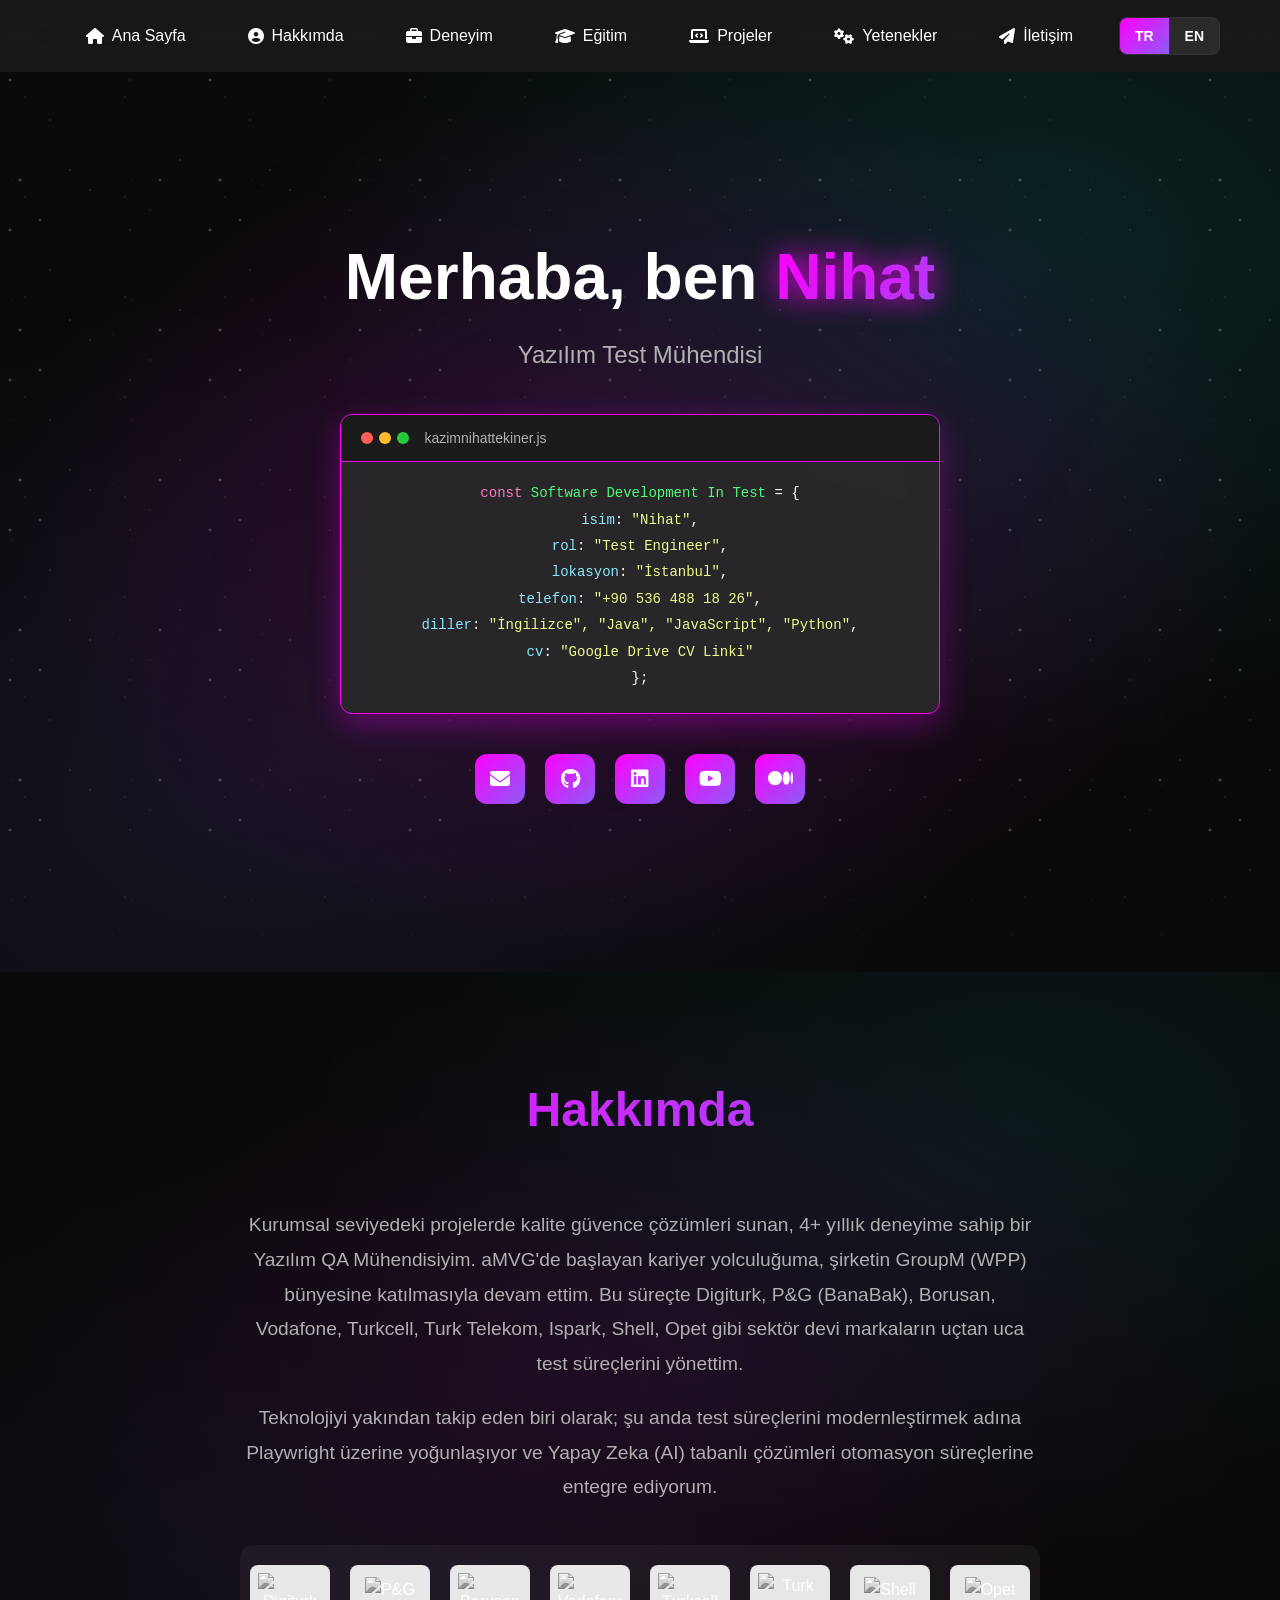
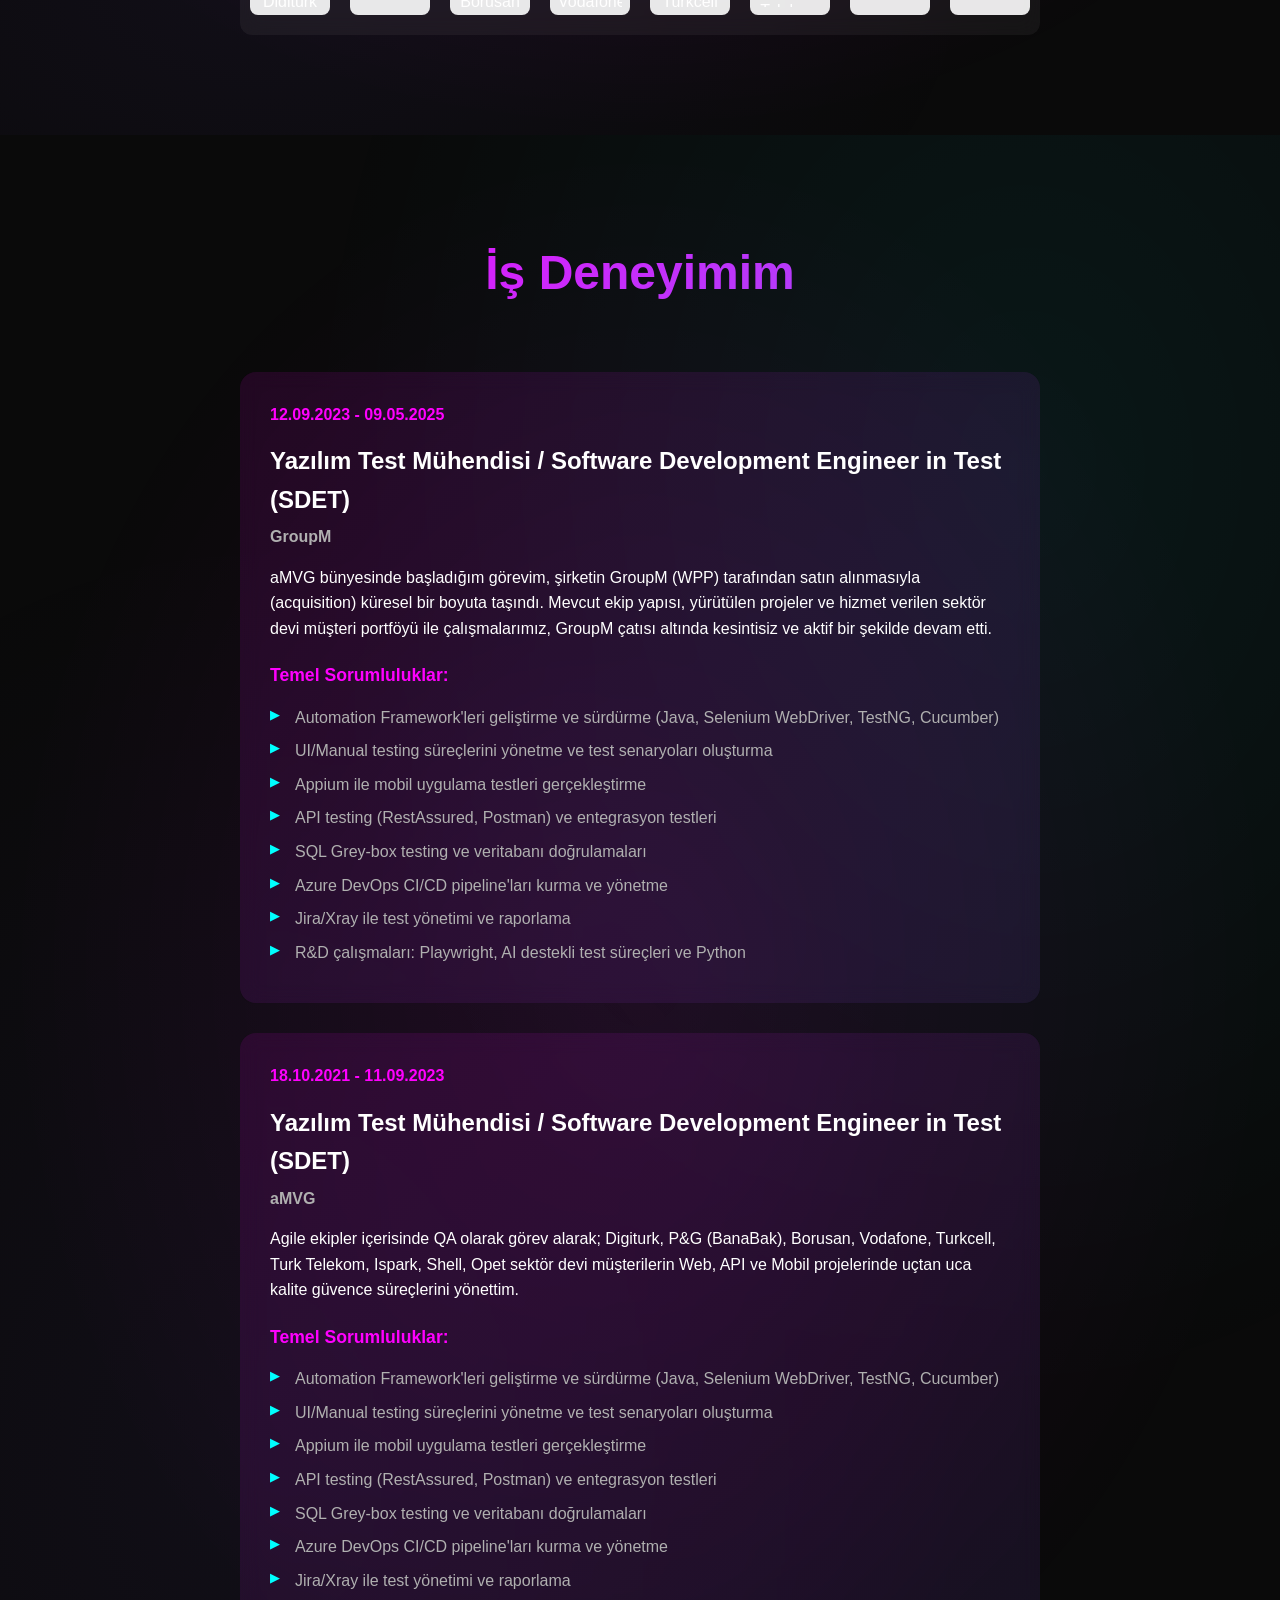
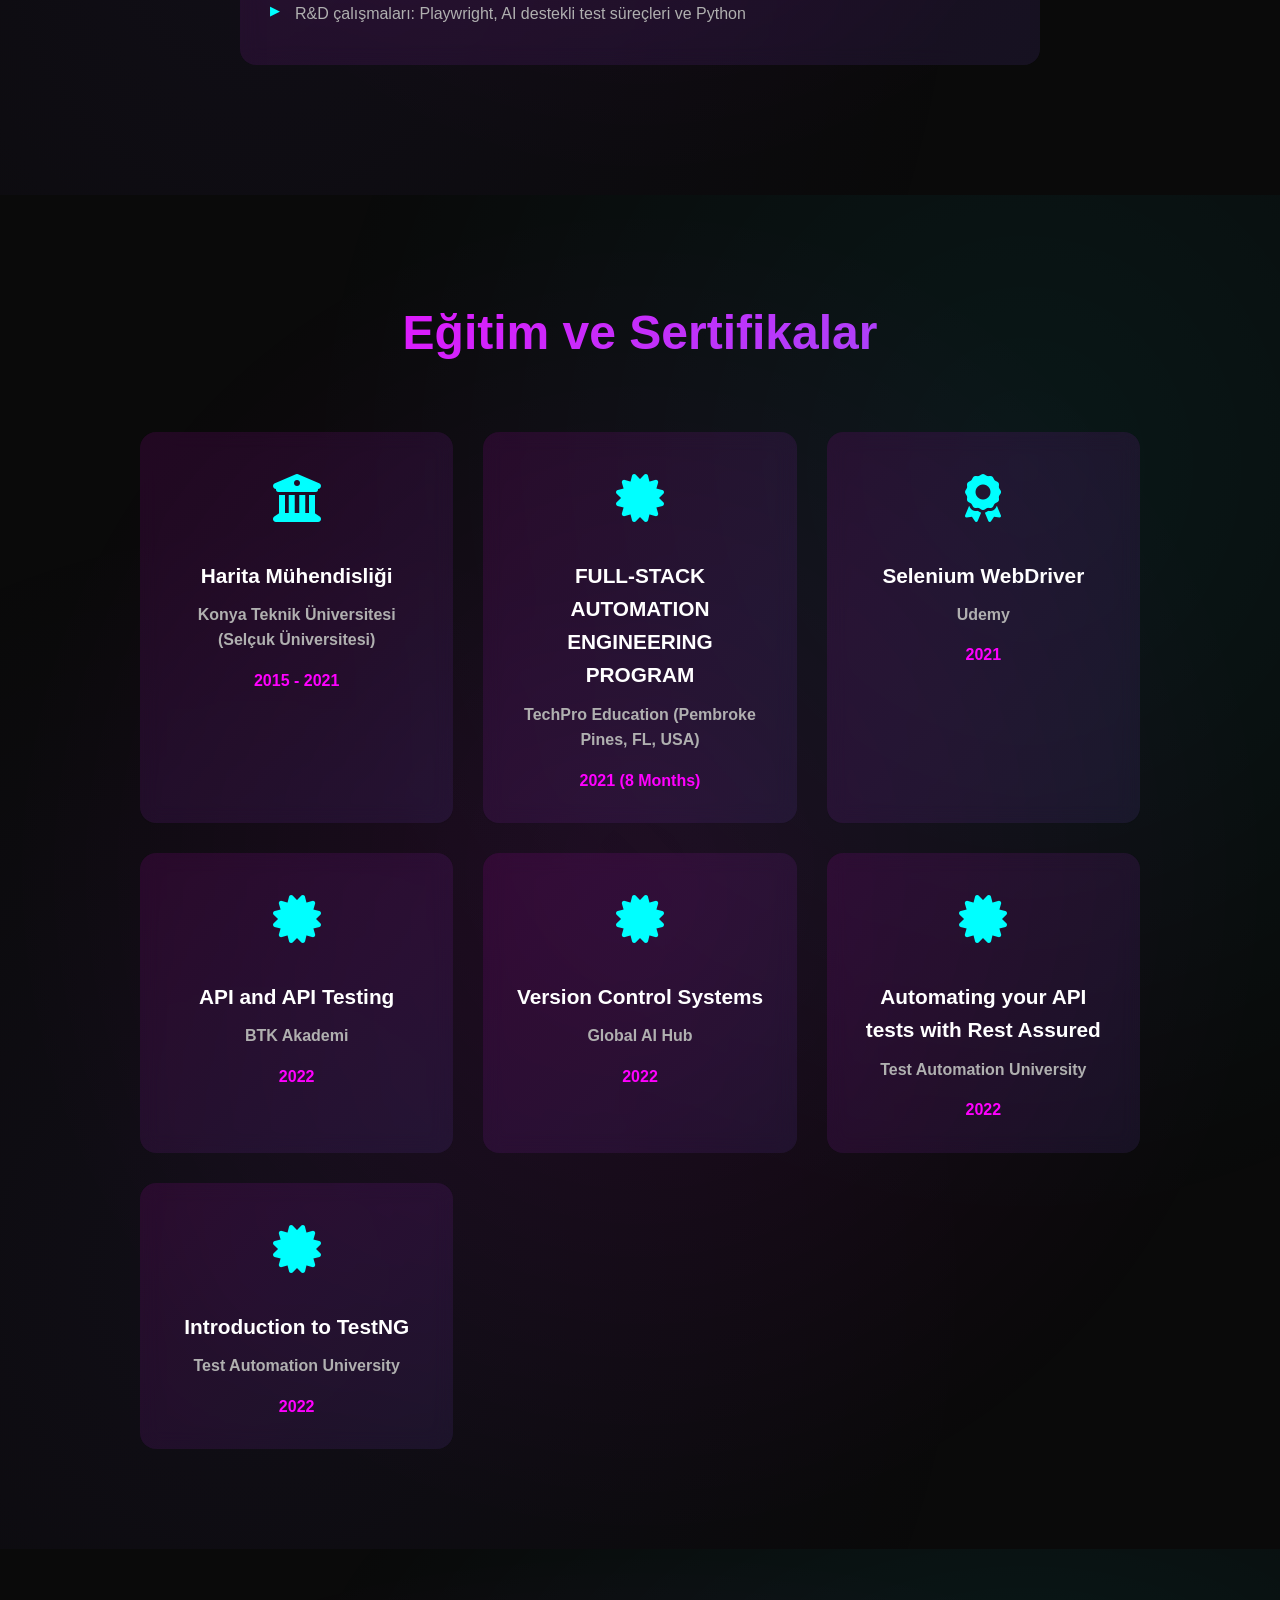
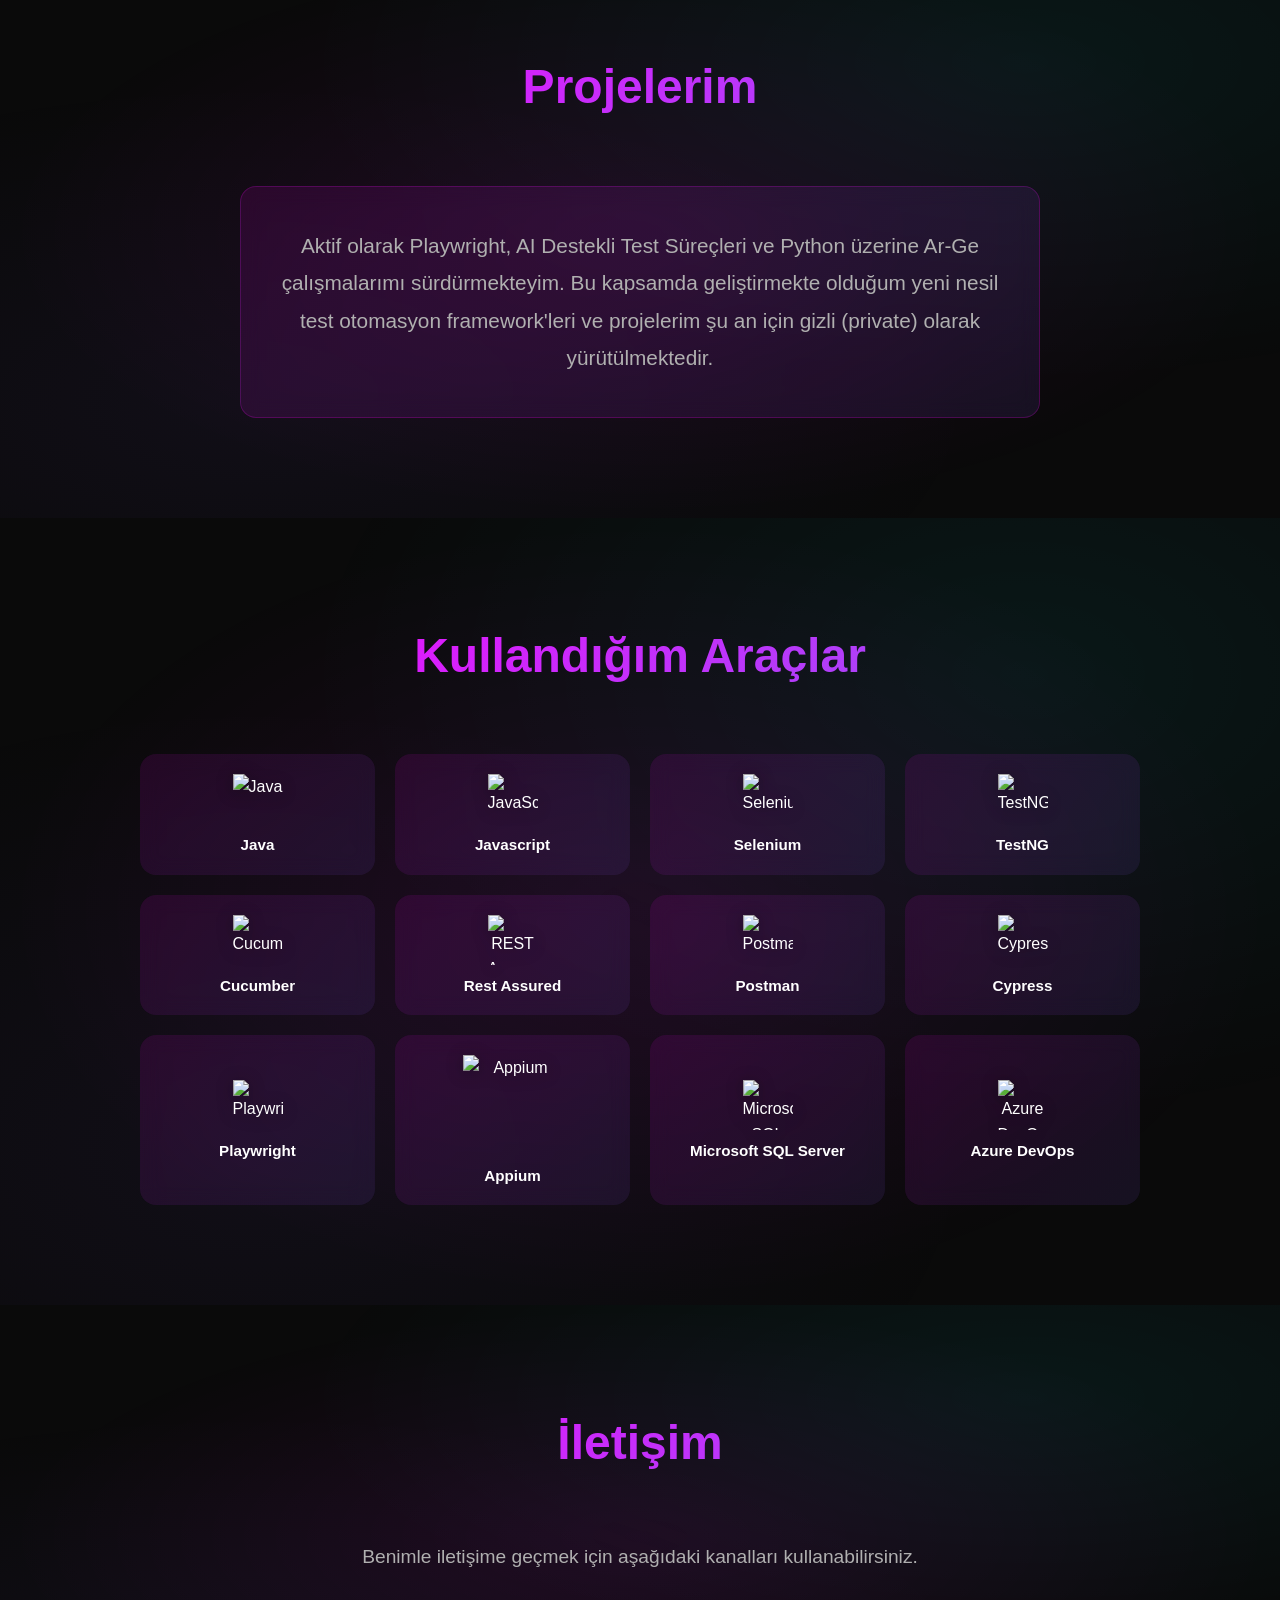
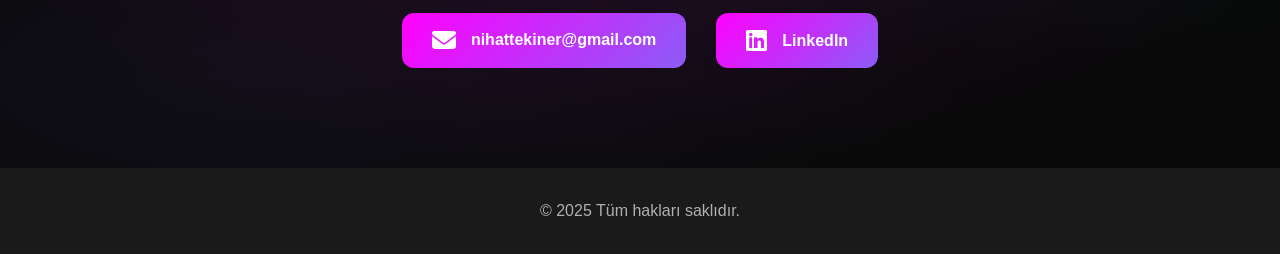
==== Kazim-Nihat-Tekiner-website-master/index.html @ 15dfb945 "Site düzenlendi, birkaç maddelik düzenlemeler kaldı" ====
<!DOCTYPE html>
<html lang="tr">
<head>
    <meta charset="UTF-8">
    <meta name="viewport" content="width=device-width, initial-scale=1.0">
    <title>Portfolio - Software Test Engineer</title>
    <link rel="stylesheet" href="style.css">
    <link rel="stylesheet" href="https://cdnjs.cloudflare.com/ajax/libs/font-awesome/6.4.0/css/all.min.css">
    
    <!-- CRITICAL FIX: Immediate content visibility -->
    <script>
        // Immediate execution to show content
        document.addEventListener('DOMContentLoaded', function() {
            try {
                // Remove hidden classes immediately
                const hiddenElements = document.querySelectorAll('.hidden-fade-in');
                hiddenElements.forEach(function(element) {
                    element.classList.remove('hidden-fade-in');
                    element.classList.add('fade-in');
                });
                
                // Set Turkish as active language button
                const trBtn = document.querySelector('[data-lang="tr"]');
                if (trBtn) {
                    trBtn.classList.add('active');
                }
                
                console.log('Content visibility fixed, elements processed:', hiddenElements.length);
            } catch (error) {
                console.error('Error in inline script:', error);
            }
        });
        
        // Backup for immediate execution
        setTimeout(function() {
            try {
                const hiddenElements = document.querySelectorAll('.hidden-fade-in');
                if (hiddenElements.length > 0) {
                    hiddenElements.forEach(function(element) {
                        element.classList.remove('hidden-fade-in');
                        element.classList.add('fade-in');
                    });
                    console.log('Backup content visibility applied');
                }
            } catch (error) {
                console.error('Error in backup script:', error);
            }
        }, 100);
    </script>
</head>
<body data-theme="dark">
    <!-- Navigation -->
    <nav class="navbar">
        <div class="nav-container">
            <div class="nav-links">
                <a href="#home" data-i18n-key="nav.home"><i class="fas fa-home"></i> Ana Sayfa</a>
                <a href="#about" data-i18n-key="nav.about"><i class="fas fa-user-circle"></i> Hakkımda</a>
                <a href="#experience" data-i18n-key="nav.experience"><i class="fas fa-briefcase"></i> Deneyim</a>
                <a href="#education" data-i18n-key="nav.education"><i class="fas fa-graduation-cap"></i> Eğitim</a>
                <a href="#projects" data-i18n-key="nav.projects"><i class="fas fa-laptop-code"></i> Projeler</a>
                <a href="#skills" data-i18n-key="nav.skills"><i class="fas fa-cogs"></i> Yetenekler</a>
                <a href="#contact" data-i18n-key="nav.contact"><i class="fas fa-paper-plane"></i> İletişim</a>
            </div>
            <div class="nav-controls">
                <div class="language-switcher">
                    <button class="lang-switch-btn" data-lang="tr" id="tr-btn">TR</button>
                    <button class="lang-switch-btn" data-lang="en" id="en-btn">EN</button>
                </div>
            </div>
        </div>
    </nav>

    <!-- Hero Section -->
    <section id="home" class="hero hidden-fade-in">
        <div class="hero-content">
            <div class="hero-text">
                <h1 class="hero-title">
                    <span data-i18n-key="hero.greeting">Merhaba, ben</span>
                    <span class="neon-text">Nihat</span>
                </h1>
                <p class="hero-subtitle" data-i18n-key="hero.subtitle">Yazılım Test Mühendisi</p>
                
                <div class="code-block">
                    <div class="code-header">
                        <div class="code-dots">
                            <span></span>
                            <span></span>
                            <span></span>
                        </div>
                        <span class="code-title">kazimnihattekiner.js</span>
                    </div>
                    <div class="code-content">
                        <span class="code-line"><span class="code-keyword">const</span> <span class="code-variable" data-i18n-key="code.title">Software Development In Test</span> = {</span>
                        <span class="code-line">  <span class="code-property">isim</span>: <span class="code-string">"Nihat"</span>,</span>
                        <span class="code-line">  <span class="code-property">rol</span>: <span class="code-string">"Test Engineer"</span>,</span>
                        <span class="code-line">  <span class="code-property">lokasyon</span>: <span class="code-string">"İstanbul"</span>,</span>
                        <span class="code-line">  <span class="code-property">telefon</span>: <span class="code-string">"+90 536 488 18 26"</span>,</span>
                        <span class="code-line">  <span class="code-property">diller</span>: <span class="code-string">"İngilizce", "Java", "JavaScript", "Python"</span>,</span>
                        <span class="code-line">  <span class="code-property">cv</span>: <a href="https://drive.google.com/file/d/1NoxJq7XvnAhKhXDRxaIMOmB_5HFt6Dvi/view?usp=sharing" target="_blank" class="code-link" data-i18n-key="code.cv_link">"Google Drive CV Linki"</a></span>
                        <span class="code-line">};</span>
                    </div>
                </div>

                <div class="social-links">
                    <div class="email-container">
                        <button id="email-btn" class="social-link email-btn">
                            <i class="fas fa-envelope"></i>
                        </button>
                        <div id="email-tooltip" class="email-tooltip">
                            <span id="email-text">nihattekiner@gmail.com</span>
                            <button id="copy-email" class="copy-btn">
                                <i class="fas fa-copy"></i>
                            </button>
                        </div>
                    </div>
                    <a href="https://github.com/nihattekiner" class="social-link" target="_blank" rel="noopener noreferrer">
                        <i class="fab fa-github"></i>
                    </a>
                    <a href="https://linkedin.com/in/kazimnihattekiner" class="social-link" target="_blank" rel="noopener noreferrer">
                        <i class="fab fa-linkedin"></i>
                    </a>
                    <a href="https://youtube.com/@nihattekiner" class="social-link" target="_blank" rel="noopener noreferrer">
                        <i class="fab fa-youtube"></i>
                    </a>
                    <a href="https://medium.com/@kazimnihattekiner" class="social-link" target="_blank" rel="noopener noreferrer">
                        <i class="fab fa-medium"></i>
                    </a>
                </div>
            </div>
        </div>
    </section>

    <!-- About Section -->
    <section id="about" class="section hidden-fade-in">
        <div class="container">
            <h2 class="section-title" data-i18n-key="about.title">Hakkımda</h2>
            <div class="about-content">
                <p data-i18n-key="about.p1">
                    Kurumsal seviyedeki projelerde kalite güvence çözümleri sunan, 4+ yıllık deneyime sahip bir Yazılım QA Mühendisiyim. aMVG'de başlayan kariyer yolculuğuma, şirketin GroupM (WPP) bünyesine katılmasıyla devam ettim. Bu süreçte Digiturk, P&G (BanaBak), Borusan, Vodafone, Turkcell, Turk Telekom, Ispark, Shell, Opet gibi sektör devi markaların uçtan uca test süreçlerini yönettim.
                </p>
                <p data-i18n-key="about.p2">
                    Teknolojiyi yakından takip eden biri olarak; şu anda test süreçlerini modernleştirmek adına Playwright üzerine yoğunlaşıyor ve Yapay Zeka (AI) tabanlı çözümleri otomasyon süreçlerine entegre ediyorum.
                </p>
                
                <!-- Client Logos -->
                <div class="client-logos">
                    <div class="client-logo">
                        <img src="https://via.placeholder.com/120x60/FF6B35/FFFFFF?text=Digiturk" alt="Digiturk" />
                    </div>
                    <div class="client-logo">
                        <img src="https://via.placeholder.com/120x60/0066CC/FFFFFF?text=P%26G" alt="P&G" />
                    </div>
                    <div class="client-logo">
                        <img src="https://via.placeholder.com/120x60/1E3A8A/FFFFFF?text=Borusan" alt="Borusan" />
                    </div>
                    <div class="client-logo">
                        <img src="https://via.placeholder.com/120x60/E60000/FFFFFF?text=Vodafone" alt="Vodafone" />
                    </div>
                    <div class="client-logo">
                        <img src="https://via.placeholder.com/120x60/FFD100/000000?text=Turkcell" alt="Turkcell" />
                    </div>
                    <div class="client-logo">
                        <img src="https://via.placeholder.com/120x60/0052CC/FFFFFF?text=Turk+Telekom" alt="Turk Telekom" />
                    </div>
                    <div class="client-logo">
                        <img src="https://via.placeholder.com/120x60/FF0000/FFFFFF?text=Shell" alt="Shell" />
                    </div>
                    <div class="client-logo">
                        <img src="https://via.placeholder.com/120x60/0066FF/FFFFFF?text=Opet" alt="Opet" />
                    </div>
                </div>
            </div>
        </div>
    </section>

    <!-- Experience Section -->
    <section id="experience" class="section hidden-fade-in">
        <div class="container">
            <h2 class="section-title" data-i18n-key="experience.title">İş Deneyimim</h2>
            <div class="experience-timeline">
                <div class="experience-card">
                    <div class="experience-date">12.09.2023 - 09.05.2025</div>
                    <div class="experience-content">
                        <h3 data-i18n-key="experience.job1.title">Yazılım Test Mühendisi / Software Development Engineer in Test (SDET)</h3>
                        <h4 data-i18n-key="experience.job1.company">GroupM</h4>
                        <p data-i18n-key="experience.job1.description">
                            aMVG bünyesinde başladığım görevim, şirketin GroupM (WPP) tarafından satın alınmasıyla (acquisition) küresel bir boyuta taşındı. Mevcut ekip yapısı, yürütülen projeler ve hizmet verilen sektör devi müşteri portföyü ile çalışmalarımız, GroupM çatısı altında kesintisiz ve aktif bir şekilde devam etti.
                        </p>
                        <div class="responsibilities">
                            <h5 data-i18n-key="experience.job1.responsibilities_title">Temel Sorumluluklar:</h5>
                            <ul>
                                <li data-i18n-key="experience.job1.resp1">Automation Framework'leri geliştirme ve sürdürme (Java, Selenium WebDriver, TestNG, Cucumber)</li>
                                <li data-i18n-key="experience.job1.resp2">UI/Manual testing süreçlerini yönetme ve test senaryoları oluşturma</li>
                                <li data-i18n-key="experience.job1.resp3">Appium ile mobil uygulama testleri gerçekleştirme</li>
                                <li data-i18n-key="experience.job1.resp4">API testing (RestAssured, Postman) ve entegrasyon testleri</li>
                                <li data-i18n-key="experience.job1.resp5">SQL Grey-box testing ve veritabanı doğrulamaları</li>
                                <li data-i18n-key="experience.job1.resp6">Azure DevOps CI/CD pipeline'ları kurma ve yönetme</li>
                                <li data-i18n-key="experience.job1.resp7">Jira/Xray ile test yönetimi ve raporlama</li>
                                <li data-i18n-key="experience.job1.resp8">R&D çalışmaları: Playwright, AI destekli test süreçleri ve Python</li>
                            </ul>
                        </div>
                    </div>
                </div>
                <div class="experience-card">
                    <div class="experience-date">18.10.2021 - 11.09.2023</div>
                    <div class="experience-content">
                        <h3 data-i18n-key="experience.job2.title">Yazılım Test Mühendisi / Software Development Engineer in Test (SDET)</h3>
                        <h4 data-i18n-key="experience.job2.company">aMVG</h4>
                        <p data-i18n-key="experience.job2.description">
                            Agile ekipler içerisinde QA olarak görev alarak; Digiturk, P&G (BanaBak), Borusan, Vodafone, Turkcell, Turk Telekom, Ispark, Shell, Opet sektör devi müşterilerin Web, API ve Mobil projelerinde uçtan uca kalite güvence süreçlerini yönettim.
                        </p>
                        <div class="responsibilities">
                            <h5 data-i18n-key="experience.job2.responsibilities_title">Temel Sorumluluklar:</h5>
                            <ul>
                                <li data-i18n-key="experience.job2.resp1">Automation Framework'leri geliştirme ve sürdürme (Java, Selenium WebDriver, TestNG, Cucumber)</li>
                                <li data-i18n-key="experience.job2.resp2">UI/Manual testing süreçlerini yönetme ve test senaryoları oluşturma</li>
                                <li data-i18n-key="experience.job2.resp3">Appium ile mobil uygulama testleri gerçekleştirme</li>
                                <li data-i18n-key="experience.job2.resp4">API testing (RestAssured, Postman) ve entegrasyon testleri</li>
                                <li data-i18n-key="experience.job2.resp5">SQL Grey-box testing ve veritabanı doğrulamaları</li>
                                <li data-i18n-key="experience.job2.resp6">Azure DevOps CI/CD pipeline'ları kurma ve yönetme</li>
                                <li data-i18n-key="experience.job2.resp7">Jira/Xray ile test yönetimi ve raporlama</li>
                                <li data-i18n-key="experience.job2.resp8">R&D çalışmaları: Playwright, AI destekli test süreçleri ve Python</li>
                            </ul>
                        </div>
                    </div>
                </div>
            </div>
        </div>
    </section>

    <!-- Education Section -->
    <section id="education" class="section hidden-fade-in">
        <div class="container">
            <h2 class="section-title" data-i18n-key="education.title">Eğitim ve Sertifikalar</h2>
            <div class="education-grid">
                <div class="education-card">
                    <div class="education-icon">
                        <i class="fas fa-university"></i>
                    </div>
                    <h3 data-i18n-key="education.degree.title">Harita Mühendisliği</h3>
                    <h4 data-i18n-key="education.degree.school">Konya Teknik Üniversitesi (Selçuk Üniversitesi)</h4>
                    <span class="education-year">2015 - 2021</span>
                </div>
                <div class="education-card">
                    <div class="education-icon">
                        <i class="fas fa-certificate"></i>
                    </div>
                    <h3 data-i18n-key="education.bootcamp.title">FULL-STACK AUTOMATION ENGINEERING PROGRAM</h3>
                    <h4 data-i18n-key="education.bootcamp.org">TechPro Education (Pembroke Pines, FL, USA)</h4>
                    <span class="education-year">2021 (8 Months)</span>
                </div>
                <div class="education-card">
                    <div class="education-icon">
                        <i class="fas fa-award"></i>
                    </div>
                    <h3 data-i18n-key="education.cert1.title">Selenium WebDriver</h3>
                    <h4 data-i18n-key="education.cert1.org">Udemy</h4>
                    <span class="education-year">2021</span>
                </div>
                <div class="education-card">
                    <div class="education-icon">
                        <i class="fas fa-certificate"></i>
                    </div>
                    <h3 data-i18n-key="education.cert2.title">API and API Testing</h3>
                    <h4 data-i18n-key="education.cert2.org">BTK Akademi</h4>
                    <span class="education-year">2022</span>
                </div>
                <div class="education-card">
                    <div class="education-icon">
                        <i class="fas fa-certificate"></i>
                    </div>
                    <h3 data-i18n-key="education.cert3.title">Version Control Systems</h3>
                    <h4 data-i18n-key="education.cert3.org">Global AI Hub</h4>
                    <span class="education-year">2022</span>
                </div>
                <div class="education-card">
                    <div class="education-icon">
                        <i class="fas fa-certificate"></i>
                    </div>
                    <h3 data-i18n-key="education.cert4.title">Automating your API tests with Rest Assured</h3>
                    <h4 data-i18n-key="education.cert4.org">Test Automation University</h4>
                    <span class="education-year">2022</span>
                </div>
                <div class="education-card">
                    <div class="education-icon">
                        <i class="fas fa-certificate"></i>
                    </div>
                    <h3 data-i18n-key="education.cert5.title">Introduction to TestNG</h3>
                    <h4 data-i18n-key="education.cert5.org">Test Automation University</h4>
                    <span class="education-year">2022</span>
                </div>
            </div>
        </div>
    </section>

    <!-- Projects Section -->
    <section id="projects" class="section hidden-fade-in">
        <div class="container">
            <h2 class="section-title" data-i18n-key="projects.title">Projelerim</h2>
            <div class="projects-content">
                <p class="projects-statement" data-i18n-key="projects.statement">
                    Aktif olarak Playwright, AI Destekli Test Süreçleri ve Python üzerine Ar-Ge çalışmalarımı sürdürmekteyim. Bu kapsamda geliştirmekte olduğum yeni nesil test otomasyon framework'leri ve projelerim şu an için gizli (private) olarak yürütülmektedir.
                </p>
            </div>
        </div>
    </section>

    <!-- Skills Section -->
    <section id="skills" class="section hidden-fade-in">
        <div class="container">
            <h2 class="section-title" data-i18n-key="skills.title">Kullandığım Araçlar</h2>
            <div class="skills-grid">
                <div class="skill-card java">
                    <div class="skill-content">
                        <img src="https://cdn.jsdelivr.net/gh/devicons/devicon/icons/java/java-original.svg" alt="Java" class="skill-logo">
                        <span class="skill-name">Java</span>
                    </div>
                </div>
                <div class="skill-card javascript">
                    <div class="skill-content">
                        <img src="https://cdn.jsdelivr.net/gh/devicons/devicon/icons/javascript/javascript-original.svg" alt="JavaScript" class="skill-logo">
                        <span class="skill-name">Javascript</span>
                    </div>
                </div>
                <div class="skill-card selenium">
                    <div class="skill-content">
                        <img src="https://cdn.jsdelivr.net/gh/devicons/devicon/icons/selenium/selenium-original.svg" alt="Selenium" class="skill-logo">
                        <span class="skill-name">Selenium</span>
                    </div>
                </div>
                <div class="skill-card testng">
                    <div class="skill-content">
                        <img src="https://avatars.githubusercontent.com/u/12528662?s=200&v=4" alt="TestNG" class="skill-logo">
                        <span class="skill-name">TestNG</span>
                    </div>
                </div>
                <div class="skill-card cucumber">
                    <div class="skill-content">
                        <img src="https://cdn.jsdelivr.net/gh/devicons/devicon/icons/cucumber/cucumber-plain.svg" alt="Cucumber" class="skill-logo">
                        <span class="skill-name">Cucumber</span>
                    </div>
                </div>
                <div class="skill-card rest">
                    <div class="skill-content">
                        <img src="https://rest-assured.io/img/logo-transparent.png" alt="REST Assured" class="skill-logo">
                        <span class="skill-name">Rest Assured</span>
                    </div>
                </div>
                <div class="skill-card postman">
                    <div class="skill-content">
                        <img src="https://www.vectorlogo.zone/logos/getpostman/getpostman-icon.svg" alt="Postman" class="skill-logo">
                        <span class="skill-name">Postman</span>
                    </div>
                </div>
                <div class="skill-card cypress">
                    <div class="skill-content">
                        <img src="https://asset.brandfetch.io/idIq_kF0rb/idv3zwmSiY.jpeg" alt="Cypress" class="skill-logo">
                        <span class="skill-name">Cypress</span>
                    </div>
                </div>
                <div class="skill-card playwright">
                    <div class="skill-content">
                        <img src="https://playwright.dev/img/playwright-logo.svg" alt="Playwright" class="skill-logo">
                        <span class="skill-name">Playwright</span>
                    </div>
                </div>
                <div class="skill-card appium">
                    <div class="skill-content">
                        <img src="https://appium.io/docs/en/2.1/assets/images/appium-logo-horiz.png" alt="Appium" class="skill-logo">
                        <span class="skill-name">Appium</span>
                    </div>
                </div>
                <div class="skill-card sql">
                    <div class="skill-content">
                        <img src="https://cdn.jsdelivr.net/gh/devicons/devicon/icons/microsoftsqlserver/microsoftsqlserver-plain.svg" alt="Microsoft SQL Server" class="skill-logo">
                        <span class="skill-name">Microsoft SQL Server</span>
                    </div>
                </div>

                <div class="skill-card azure">
                    <div class="skill-content">
                        <img src="https://cdn.jsdelivr.net/gh/devicons/devicon/icons/azure/azure-original.svg" alt="Azure DevOps" class="skill-logo">
                        <span class="skill-name">Azure DevOps</span>
                    </div>
                </div>
            </div>
        </div>
    </section>

    <!-- Contact Section -->
    <section id="contact" class="section hidden-fade-in">
        <div class="container">
            <h2 class="section-title" data-i18n-key="contact.title">İletişim</h2>
            <div class="contact-content">
                <p data-i18n-key="contact.description">
                    Benimle iletişime geçmek için aşağıdaki kanalları kullanabilirsiniz.
                </p>
                <div class="contact-links">
                    <button id="contact-email-btn" class="contact-link">
                        <i class="fas fa-envelope"></i>
                        <span>nihattekiner@gmail.com</span>
                    </button>
                    <a href="https://linkedin.com/in/kazimnihattekiner" class="contact-link" target="_blank" rel="noopener noreferrer">
                        <i class="fab fa-linkedin"></i>
                        <span>LinkedIn</span>
                    </a>
                </div>
            </div>
        </div>
    </section>

    <!-- Footer -->
    <footer class="footer">
        <div class="container">
            <p data-i18n-key="footer.copyright">© 2025 Tüm hakları saklıdır.</p>
        </div>
    </footer>

    <script src="script.js"></script>
</body>
</html>
---- Kazim-Nihat-Tekiner-website-master/style.css ----
/* CSS Custom Properties for Theme System */
:root {
    /* Dark Theme Colors */
    --background-color: #0a0a0a;
    --background-secondary: #1a1a1a;
    --background-card: #2a2a2a;
    --text-color: #ffffff;
    --text-secondary: #b0b0b0;
    --primary-neon: #ff00ff;
    --secondary-neon: #00ffff;
    --accent-color: #8b5cf6;
    --border-color: #333333;
    --shadow-color: rgba(255, 0, 255, 0.3);
    
    /* Gradients */
    --gradient-primary: linear-gradient(135deg, #ff00ff, #8b5cf6);
    --gradient-secondary: linear-gradient(135deg, #00ffff, #0066ff);
    --gradient-card: linear-gradient(135deg, rgba(255, 0, 255, 0.1), rgba(139, 92, 246, 0.1));
}

/* Light Theme Override */
[data-theme="light"] {
    --background-color: #ffffff;
    --background-secondary: #f8f9fa;
    --background-card: #ffffff;
    --text-color: #1a1a1a;
    --text-secondary: #666666;
    --primary-neon: #8b5cf6;
    --secondary-neon: #06b6d4;
    --accent-color: #6366f1;
    --border-color: #e5e7eb;
    --shadow-color: rgba(139, 92, 246, 0.2);
    
    --gradient-primary: linear-gradient(135deg, #8b5cf6, #6366f1);
    --gradient-secondary: linear-gradient(135deg, #06b6d4, #3b82f6);
    --gradient-card: linear-gradient(135deg, rgba(139, 92, 246, 0.05), rgba(99, 102, 241, 0.05));
}

/* Base Styles */
* {
    margin: 0;
    padding: 0;
    box-sizing: border-box;
}

html {
    scroll-behavior: smooth;
}

body {
    font-family: 'Segoe UI', Tahoma, Geneva, Verdana, sans-serif;
    background-color: var(--background-color);
    color: var(--text-color);
    line-height: 1.6;
    transition: all 0.3s ease;
    position: relative;
    overflow-x: hidden;
}

/* Starfield Background */
body::before {
    content: '';
    position: fixed;
    top: 0;
    left: 0;
    width: 100%;
    height: 100%;
    background: 
        radial-gradient(2px 2px at 20px 30px, #fff, transparent),
        radial-gradient(2px 2px at 40px 70px, rgba(255, 255, 255, 0.8), transparent),
        radial-gradient(1px 1px at 90px 40px, #fff, transparent),
        radial-gradient(1px 1px at 130px 80px, rgba(255, 255, 255, 0.6), transparent),
        radial-gradient(2px 2px at 160px 30px, #ddd, transparent),
        radial-gradient(1px 1px at 50px 120px, rgba(255, 255, 255, 0.7), transparent),
        radial-gradient(1px 1px at 180px 10px, #fff, transparent),
        radial-gradient(2px 2px at 10px 80px, rgba(255, 255, 255, 0.9), transparent),
        radial-gradient(1px 1px at 150px 60px, rgba(255, 255, 255, 0.5), transparent),
        radial-gradient(1px 1px at 70px 20px, #eee, transparent);
    background-repeat: repeat;
    background-size: 200px 150px;
    animation: sparkle 25s linear infinite;
    pointer-events: none;
    z-index: -1;
    opacity: 0.4;
}

[data-theme="light"] body::before {
    background: 
        radial-gradient(1px 1px at 20px 30px, #333, transparent),
        radial-gradient(1px 1px at 40px 70px, rgba(0, 0, 0, 0.5), transparent),
        radial-gradient(1px 1px at 90px 40px, #666, transparent),
        radial-gradient(1px 1px at 130px 80px, rgba(0, 0, 0, 0.3), transparent),
        radial-gradient(1px 1px at 160px 30px, #999, transparent);
    background-repeat: repeat;
    background-size: 200px 100px;
    opacity: 0.1;
}

@keyframes sparkle {
    from { transform: translateX(0) translateY(0); }
    to { transform: translateX(-200px) translateY(-50px); }
}

.container {
    max-width: 1200px;
    margin: 0 auto;
    padding: 0 20px;
}

/* Navigation */
.navbar {
    position: sticky;
    top: 0;
    background: rgba(26, 26, 26, 0.9);
    backdrop-filter: blur(20px);
    border-bottom: none;
    z-index: 1000;
    padding: 15px 0;
}

.nav-container {
    max-width: 1200px;
    margin: 0 auto;
    padding: 0 20px;
    display: flex;
    justify-content: space-between;
    align-items: center;
    gap: 20px;
}

.nav-links {
    display: flex;
    gap: 30px;
    flex: 1;
    justify-content: center;
}

.nav-links a {
    color: var(--text-color);
    text-decoration: none;
    font-weight: 500;
    transition: all 0.3s ease;
    display: flex;
    align-items: center;
    gap: 8px;
    padding: 8px 16px;
    border-radius: 8px;
    white-space: nowrap;
}

.nav-links a:hover {
    color: var(--primary-neon);
    background: rgba(255, 0, 255, 0.1);
    transform: translateY(-2px);
}

.nav-controls {
    display: flex;
    gap: 15px;
    align-items: center;
    flex-shrink: 0;
}

.control-btn {
    background: var(--background-card);
    border: 1px solid var(--border-color);
    color: var(--text-color);
    padding: 10px;
    border-radius: 8px;
    cursor: pointer;
    transition: all 0.3s ease;
    font-size: 16px;
}

.control-btn:hover {
    background: var(--gradient-primary);
    color: white;
    transform: translateY(-2px);
}

/* Language Switcher */
.language-switcher {
    display: flex;
    background: var(--background-card);
    border: 1px solid var(--border-color);
    border-radius: 8px;
    overflow: hidden;
}

.lang-switch-btn {
    background: transparent;
    border: none;
    color: var(--text-color);
    padding: 10px 15px;
    cursor: pointer;
    transition: all 0.3s ease;
    font-size: 14px;
    font-weight: 600;
    position: relative;
}

.lang-switch-btn:hover {
    background: rgba(255, 0, 255, 0.1);
    color: var(--primary-neon);
}

.lang-switch-btn.active {
    background: var(--gradient-primary);
    color: white;
}

.lang-switch-btn:not(:last-child) {
    border-right: 1px solid var(--border-color);
}

/* Hero Section */
.hero {
    min-height: 100vh;
    display: flex;
    align-items: center;
    justify-content: center;
    background: 
        radial-gradient(ellipse at center, rgba(255, 0, 255, 0.15) 0%, transparent 70%),
        radial-gradient(ellipse at 80% 20%, rgba(0, 255, 255, 0.1) 0%, transparent 50%),
        radial-gradient(ellipse at 20% 80%, rgba(139, 92, 246, 0.1) 0%, transparent 50%);
    position: relative;
    overflow: hidden;
}

.hero::before {
    content: '';
    position: absolute;
    top: 0;
    left: 0;
    right: 0;
    bottom: 0;
    background: 
        radial-gradient(circle at 25% 25%, rgba(255, 255, 255, 0.1) 1px, transparent 1px),
        radial-gradient(circle at 75% 75%, rgba(255, 255, 255, 0.08) 1px, transparent 1px),
        radial-gradient(circle at 50% 10%, rgba(255, 255, 255, 0.06) 1px, transparent 1px),
        radial-gradient(circle at 10% 90%, rgba(255, 255, 255, 0.05) 1px, transparent 1px);
    background-size: 100px 100px, 150px 150px, 80px 80px, 120px 120px;
    animation: twinkle 15s ease-in-out infinite;
    opacity: 0.6;
}

@keyframes twinkle {
    0%, 100% { opacity: 0.6; }
    50% { opacity: 0.8; }
}

.hero-content {
    text-align: center;
    z-index: 2;
    position: relative;
}

.hero-title {
    font-size: 4rem;
    font-weight: 700;
    margin-bottom: 20px;
    line-height: 1.2;
}

.neon-text {
    background: var(--gradient-primary);
    -webkit-background-clip: text;
    -webkit-text-fill-color: transparent;
    background-clip: text;
    text-shadow: 0 0 30px var(--primary-neon);
    animation: glow 2s ease-in-out infinite alternate;
}

@keyframes glow {
    from { filter: drop-shadow(0 0 20px var(--primary-neon)); }
    to { filter: drop-shadow(0 0 30px var(--primary-neon)); }
}

.hero-subtitle {
    font-size: 1.5rem;
    color: var(--text-secondary);
    margin-bottom: 40px;
}

/* Code Block */
.code-block {
    background: rgba(42, 42, 42, 0.9);
    border: 1px solid var(--primary-neon);
    border-radius: 12px;
    margin: 40px auto;
    width: 600px;
    min-height: 180px;
    overflow: hidden;
    box-shadow: 0 10px 30px var(--shadow-color);
    backdrop-filter: blur(15px);
    position: relative;
}

.code-header {
    background: rgba(26, 26, 26, 0.9);
    padding: 12px 20px;
    display: flex;
    align-items: center;
    gap: 15px;
    border-bottom: 1px solid var(--primary-neon);
    backdrop-filter: blur(10px);
}

.code-dots {
    display: flex;
    gap: 6px;
}

.code-dots span {
    width: 12px;
    height: 12px;
    border-radius: 50%;
    background: var(--text-secondary);
}

.code-dots span:nth-child(1) { background: #ff5f56; }
.code-dots span:nth-child(2) { background: #ffbd2e; }
.code-dots span:nth-child(3) { background: #27ca3f; }

.code-title {
    color: var(--text-secondary);
    font-size: 14px;
}

.code-content {
    padding: 20px;
    font-family: 'Courier New', monospace;
    font-size: 14px;
    line-height: 1.6;
    min-height: 120px;
    display: flex;
    flex-direction: column;
    justify-content: center;
}

.code-line {
    display: block;
    margin-bottom: 4px;
    white-space: nowrap;
    overflow: visible;
}

.code-keyword { color: #ff79c6; }
.code-variable { color: #50fa7b; }
.code-property { color: #8be9fd; }
.code-string { color: #f1fa8c; }

.code-link {
    color: #f1fa8c;
    text-decoration: none;
    transition: all 0.3s ease;
}

.code-link:hover {
    color: var(--primary-neon);
    text-shadow: 0 0 10px var(--primary-neon);
}

/* Social Links */
.social-links {
    display: flex;
    justify-content: center;
    gap: 20px;
    margin-top: 40px;
}

.social-link {
    display: flex;
    align-items: center;
    justify-content: center;
    width: 50px;
    height: 50px;
    background: var(--gradient-primary);
    color: white;
    text-decoration: none;
    border-radius: 12px;
    font-size: 20px;
    transition: all 0.3s ease;
    border: none;
    cursor: pointer;
}

.social-link:hover {
    transform: translateY(-5px);
    box-shadow: 0 10px 20px var(--shadow-color);
}

/* Email Container */
.email-container {
    position: relative;
    display: inline-block;
}

.email-btn {
    background: var(--gradient-primary);
}

.email-tooltip {
    position: absolute;
    bottom: 70px;
    left: 50%;
    transform: translateX(-50%);
    background: var(--background-card);
    border: 2px solid var(--primary-neon);
    border-radius: 12px;
    padding: 15px;
    display: none;
    white-space: nowrap;
    box-shadow: 0 10px 30px var(--shadow-color);
    z-index: 1000;
    backdrop-filter: blur(10px);
}

.email-tooltip.show {
    display: flex;
    align-items: center;
    gap: 10px;
    animation: fadeInUp 0.3s ease-out;
}

.email-tooltip::after {
    content: '';
    position: absolute;
    top: 100%;
    left: 50%;
    transform: translateX(-50%);
    border: 8px solid transparent;
    border-top-color: var(--primary-neon);
}

#email-text {
    color: var(--text-color);
    font-weight: 500;
    font-size: 14px;
}

.copy-btn {
    background: var(--gradient-secondary);
    border: none;
    color: white;
    padding: 8px;
    border-radius: 6px;
    cursor: pointer;
    font-size: 12px;
    transition: all 0.3s ease;
}

.copy-btn:hover {
    transform: scale(1.1);
}

.copy-btn.copied {
    background: #22c55e;
}

@keyframes fadeInUp {
    from {
        opacity: 0;
        transform: translateX(-50%) translateY(10px);
    }
    to {
        opacity: 1;
        transform: translateX(-50%) translateY(0);
    }
}

/* Sections */
.section {
    padding: 100px 0;
    background: 
        radial-gradient(ellipse at center, rgba(255, 0, 255, 0.08) 0%, transparent 70%),
        radial-gradient(ellipse at 80% 20%, rgba(0, 255, 255, 0.06) 0%, transparent 50%),
        radial-gradient(ellipse at 20% 80%, rgba(139, 92, 246, 0.06) 0%, transparent 50%);
    position: relative;
}

.section-title {
    font-size: 3rem;
    text-align: center;
    margin-bottom: 60px;
    background: var(--gradient-primary);
    -webkit-background-clip: text;
    -webkit-text-fill-color: transparent;
    background-clip: text;
}

/* About Section */
.about-content {
    max-width: 800px;
    margin: 0 auto;
    text-align: center;
}

.about-content p {
    font-size: 1.2rem;
    margin-bottom: 20px;
    color: var(--text-secondary);
    line-height: 1.8;
}

/* Client Logos */
.client-logos {
    display: flex;
    justify-content: center;
    align-items: center;
    flex-wrap: nowrap;
    gap: 20px;
    margin-top: 40px;
    padding: 20px;
    background: rgba(255, 255, 255, 0.05);
    border-radius: 12px;
    backdrop-filter: blur(10px);
    overflow-x: auto;
}

.client-logo {
    flex-shrink: 0;
    width: 80px;
    height: 50px;
    display: flex;
    align-items: center;
    justify-content: center;
    background: rgba(255, 255, 255, 0.9);
    border-radius: 8px;
    padding: 8px;
    transition: all 0.3s ease;
}

.client-logo:hover {
    transform: scale(1.1);
    box-shadow: 0 5px 15px rgba(0, 0, 0, 0.2);
}

.client-logo img {
    max-width: 100%;
    max-height: 100%;
    object-fit: contain;
    filter: grayscale(100%);
    transition: all 0.3s ease;
}

.client-logo:hover img {
    filter: grayscale(0%);
}

/* Experience Section */
.experience-timeline {
    max-width: 800px;
    margin: 0 auto;
}

.experience-card {
    background: var(--gradient-card);
    border: none;
    border-radius: 16px;
    padding: 30px;
    margin-bottom: 30px;
    backdrop-filter: blur(10px);
    transition: all 0.3s ease;
}

.experience-card:hover {
    transform: translateY(-5px);
    box-shadow: 0 20px 40px rgba(0, 0, 0, 0.2);
}

.experience-date {
    color: var(--primary-neon);
    font-weight: 600;
    margin-bottom: 15px;
}

.experience-content h3 {
    font-size: 1.5rem;
    margin-bottom: 5px;
}

.experience-content h4 {
    color: var(--text-secondary);
    margin-bottom: 15px;
}

.responsibilities {
    margin-top: 20px;
}

.responsibilities h5 {
    color: var(--primary-neon);
    margin-bottom: 15px;
    font-size: 1.1rem;
}

.responsibilities ul {
    list-style: none;
    padding: 0;
}

.responsibilities li {
    position: relative;
    padding-left: 25px;
    margin-bottom: 8px;
    color: var(--text-secondary);
    line-height: 1.6;
}

.responsibilities li::before {
    content: '▶';
    position: absolute;
    left: 0;
    color: var(--secondary-neon);
    font-size: 0.8rem;
}

/* Education Section */
.education-grid {
    display: grid;
    grid-template-columns: repeat(auto-fit, minmax(300px, 1fr));
    gap: 30px;
    max-width: 1000px;
    margin: 0 auto;
}

.education-card {
    background: var(--gradient-card);
    border: none;
    border-radius: 16px;
    padding: 30px;
    text-align: center;
    transition: all 0.3s ease;
    backdrop-filter: blur(10px);
}

.education-card:hover {
    transform: translateY(-5px);
    box-shadow: 0 20px 40px rgba(0, 0, 0, 0.2);
}

.education-icon {
    font-size: 3rem;
    color: var(--secondary-neon);
    margin-bottom: 20px;
}

.education-card h3 {
    margin-bottom: 10px;
    font-size: 1.3rem;
}

.education-card h4 {
    color: var(--text-secondary);
    margin-bottom: 15px;
}

.education-year {
    color: var(--primary-neon);
    font-weight: 600;
}

/* Projects Section */
.projects-content {
    text-align: center;
    max-width: 800px;
    margin: 0 auto;
}

.projects-statement {
    font-size: 1.3rem;
    color: var(--text-secondary);
    line-height: 1.8;
    background: var(--gradient-card);
    padding: 40px;
    border-radius: 16px;
    backdrop-filter: blur(10px);
    border: 1px solid rgba(255, 0, 255, 0.2);
}

.projects-grid {
    display: grid;
    grid-template-columns: repeat(auto-fit, minmax(350px, 1fr));
    gap: 30px;
}

.project-card {
    background: var(--gradient-card);
    border: none;
    border-radius: 16px;
    overflow: hidden;
    transition: all 0.3s ease;
    backdrop-filter: blur(10px);
}

.project-card:hover {
    transform: translateY(-10px);
    box-shadow: 0 25px 50px rgba(0, 0, 0, 0.3);
}

.project-image {
    background: var(--gradient-primary);
    height: 200px;
    display: flex;
    align-items: center;
    justify-content: center;
    font-size: 4rem;
    color: white;
}

.project-content {
    padding: 30px;
}

.project-content h3 {
    margin-bottom: 15px;
    font-size: 1.4rem;
}

.project-content p {
    color: var(--text-secondary);
    margin-bottom: 20px;
    line-height: 1.6;
}

.project-tech {
    display: flex;
    flex-wrap: wrap;
    gap: 10px;
    margin-bottom: 20px;
}

.tech-tag {
    background: var(--gradient-secondary);
    color: white;
    padding: 5px 12px;
    border-radius: 20px;
    font-size: 0.9rem;
    font-weight: 500;
}

.project-link {
    display: inline-flex;
    align-items: center;
    gap: 8px;
    color: var(--primary-neon);
    text-decoration: none;
    font-weight: 600;
    transition: all 0.3s ease;
}

.project-link:hover {
    transform: translateX(5px);
}

/* Skills Section */
.skills-grid {
    display: grid;
    grid-template-columns: repeat(auto-fit, minmax(200px, 1fr));
    gap: 20px;
    max-width: 1000px;
    margin: 0 auto;
}

.skill-card {
    background: var(--gradient-card);
    border: none;
    border-radius: 16px;
    padding: 20px;
    transition: all 0.3s ease;
    backdrop-filter: blur(10px);
    cursor: pointer;
    display: flex;
    align-items: center;
    justify-content: center;
    min-height: 120px;
}

.skill-card:hover {
    transform: translateY(-5px) scale(1.05);
    box-shadow: 0 15px 30px rgba(0, 0, 0, 0.2);
}

/* Skill Card Glow Effects */
.skill-card.java:hover { box-shadow: 0 0 20px rgba(176, 114, 25, 0.6), 0 15px 30px rgba(0, 0, 0, 0.2); }
.skill-card.javascript:hover { box-shadow: 0 0 20px rgba(241, 224, 90, 0.6), 0 15px 30px rgba(0, 0, 0, 0.2); }
.skill-card.selenium:hover { box-shadow: 0 0 20px rgba(139, 0, 0, 0.6), 0 15px 30px rgba(0, 0, 0, 0.2); }
.skill-card.testng:hover { box-shadow: 0 0 20px rgba(135, 206, 235, 0.6), 0 15px 30px rgba(0, 0, 0, 0.2); }
.skill-card.cucumber:hover { box-shadow: 0 0 20px rgba(0, 100, 0, 0.6), 0 15px 30px rgba(0, 0, 0, 0.2); }
.skill-card.rest:hover { box-shadow: 0 0 20px rgba(0, 102, 204, 0.6), 0 15px 30px rgba(0, 0, 0, 0.2); }
.skill-card.postman:hover { box-shadow: 0 0 20px rgba(255, 108, 55, 0.6), 0 15px 30px rgba(0, 0, 0, 0.2); }
.skill-card.cypress:hover { box-shadow: 0 0 20px rgba(144, 238, 144, 0.6), 0 15px 30px rgba(0, 0, 0, 0.2); }
.skill-card.playwright:hover { box-shadow: 0 0 20px rgba(75, 0, 130, 0.6), 0 15px 30px rgba(0, 0, 0, 0.2); }
.skill-card.appium:hover { box-shadow: 0 0 20px rgba(255, 108, 55, 0.6), 0 15px 30px rgba(0, 0, 0, 0.2); }
.skill-card.sql:hover { box-shadow: 0 0 20px rgba(0, 0, 139, 0.6), 0 15px 30px rgba(0, 0, 0, 0.2); }
.skill-card.azure:hover { box-shadow: 0 0 20px rgba(0, 120, 212, 0.6), 0 15px 30px rgba(0, 0, 0, 0.2); }

.skill-content {
    display: flex;
    flex-direction: column;
    align-items: center;
    justify-content: center;
    text-align: center;
    width: 100%;
}

.skill-logo {
    width: 50px;
    height: 50px;
    margin-bottom: 12px;
    object-fit: contain;
    filter: drop-shadow(0 2px 8px rgba(0, 0, 0, 0.3));
    transition: all 0.3s ease;
}

.skill-card:hover .skill-logo {
    transform: scale(1.1);
    filter: drop-shadow(0 4px 12px rgba(0, 0, 0, 0.4));
}

.skill-name {
    font-weight: 600;
    font-size: 0.95rem;
    color: var(--text-color);
    text-align: center;
    line-height: 1.2;
}

.skill-card i {
    font-size: 3rem;
    margin-bottom: 15px;
    display: block;
}

/* Skill Card Colors */
.skill-card.java { border-color: #b07219; }
.skill-card.java i { color: #b07219; }

.skill-card.javascript { border-color: #f1e05a; }
.skill-card.javascript i { color: #f1e05a; }

.skill-card.selenium { border-color: #8b0000; }
.skill-card.selenium i { color: #8b0000; }

.skill-card.testng { border-color: #87ceeb; }
.skill-card.testng i { color: #87ceeb; }

.skill-card.cucumber { border-color: #006400; }
.skill-card.cucumber i { color: #006400; }

.skill-card.rest { border-color: #0066cc; }
.skill-card.rest i { color: #0066cc; }

.skill-card.postman { border-color: #ff6c37; }
.skill-card.postman i { color: #ff6c37; }

.skill-card.cypress { border-color: #90ee90; }
.skill-card.cypress i { color: #90ee90; }

.skill-card.playwright { border-color: #4b0082; }
.skill-card.playwright i { color: #4b0082; }

.skill-card.appium { border-color: #ff6c37; }
.skill-card.appium i { color: #ff6c37; }
.skill-card.appium .skill-logo { 
    width: 100px; 
    height: 100px; 
}

.skill-card.sql { border-color: #00008b; }
.skill-card.sql i { color: #00008b; }

.skill-card.azure { border-color: #0078d4; }
.skill-card.azure i { color: #0078d4; }

/* Contact Section */
.contact-content {
    text-align: center;
    max-width: 600px;
    margin: 0 auto;
}

.contact-content p {
    font-size: 1.2rem;
    color: var(--text-secondary);
    margin-bottom: 40px;
}

.contact-links {
    display: flex;
    justify-content: center;
    gap: 30px;
    flex-wrap: wrap;
}

.contact-link {
    display: flex;
    align-items: center;
    gap: 15px;
    background: var(--gradient-primary);
    color: white;
    text-decoration: none;
    padding: 15px 30px;
    border-radius: 12px;
    font-weight: 600;
    transition: all 0.3s ease;
    border: none;
    cursor: pointer;
    font-size: inherit;
    font-family: inherit;
}

.contact-link:hover {
    transform: translateY(-5px);
    box-shadow: 0 15px 30px var(--shadow-color);
}

.contact-link i {
    font-size: 1.5rem;
}

/* Footer */
.footer {
    background: var(--background-secondary);
    border-top: none;
    padding: 30px 0;
    text-align: center;
}

.footer p {
    color: var(--text-secondary);
}

/* Animation Classes */
.hidden-fade-in {
    opacity: 0;
    transform: translateY(30px);
    transition: all 0.6s ease-out;
}

.fade-in {
    opacity: 1;
    transform: translateY(0);
}

/* CRITICAL FIX: Fallback for when JavaScript doesn't load */
.no-js .hidden-fade-in,
body:not(.js-loaded) .hidden-fade-in {
    opacity: 1;
    transform: translateY(0);
}

/* Show content after 2 seconds as ultimate fallback */
@keyframes showContent {
    to {
        opacity: 1;
        transform: translateY(0);
    }
}

.hidden-fade-in {
    animation: showContent 0.6s ease-out 2s forwards;
}

/* Responsive Design */
@media (max-width: 768px) {
    .nav-container {
        flex-direction: column;
        gap: 15px;
        padding: 15px 20px;
    }
    
    .nav-links {
        gap: 20px;
        flex-wrap: wrap;
        justify-content: center;
    }
    
    .nav-links a {
        padding: 6px 12px;
        font-size: 0.9rem;
    }
    
    .nav-controls {
        gap: 10px;
    }
    
    .hero-title {
        font-size: 2.5rem;
    }
    
    .section-title {
        font-size: 2rem;
    }
    
    .contact-links {
        flex-direction: column;
        align-items: center;
    }
    
    .skills-grid {
        grid-template-columns: repeat(auto-fit, minmax(140px, 1fr));
        gap: 15px;
    }
    
    .skill-card {
        padding: 15px;
        min-height: 100px;
    }
    
    .skill-logo {
        width: 40px;
        height: 40px;
        margin-bottom: 8px;
    }
    
    .skill-name {
        font-size: 0.85rem;
    }
    
    .projects-grid {
        grid-template-columns: 1fr;
    }
    
    .code-block {
        width: 95%;
        max-width: 600px;
    }
    
    .client-logos {
        flex-wrap: wrap;
        gap: 15px;
    }
    
    .client-logo {
        width: 70px;
        height: 45px;
    }
    
    .education-grid {
        grid-template-columns: 1fr;
        gap: 20px;
    }
    
    .responsibilities ul {
        padding-left: 10px;
    }
    
    .responsibilities li {
        padding-left: 20px;
        font-size: 0.9rem;
    }
}

@media (max-width: 480px) {
    .container {
        padding: 0 15px;
    }
    
    .hero-title {
        font-size: 2rem;
    }
    
    .code-block {
        margin: 20px auto;
        width: 95%;
        max-width: 600px;
        min-width: 280px;
    }
    
    .code-content {
        font-size: 12px;
        padding: 15px;
    }
    
    .social-links {
        gap: 15px;
    }
    
    .social-link {
        width: 40px;
        height: 40px;
        font-size: 16px;
    }
    
    .skills-grid {
        grid-template-columns: repeat(auto-fit, minmax(120px, 1fr));
        gap: 12px;
    }
    
    .skill-card {
        padding: 12px;
        min-height: 90px;
    }
    
    .skill-logo {
        width: 35px;
        height: 35px;
        margin-bottom: 6px;
    }
    
    .skill-name {
        font-size: 0.8rem;
    }
    
    .language-switcher {
        font-size: 12px;
    }
    
    .lang-switch-btn {
        padding: 8px 12px;
        font-size: 12px;
    }
    
    .client-logos {
        gap: 10px;
        padding: 15px;
    }
    
    .client-logo {
        width: 60px;
        height: 40px;
    }
    
    .experience-card {
        padding: 20px;
    }
    
    .responsibilities li {
        font-size: 0.85rem;
        padding-left: 18px;
    }
    
    .projects-statement {
        font-size: 1.1rem;
        padding: 25px;
    }
}
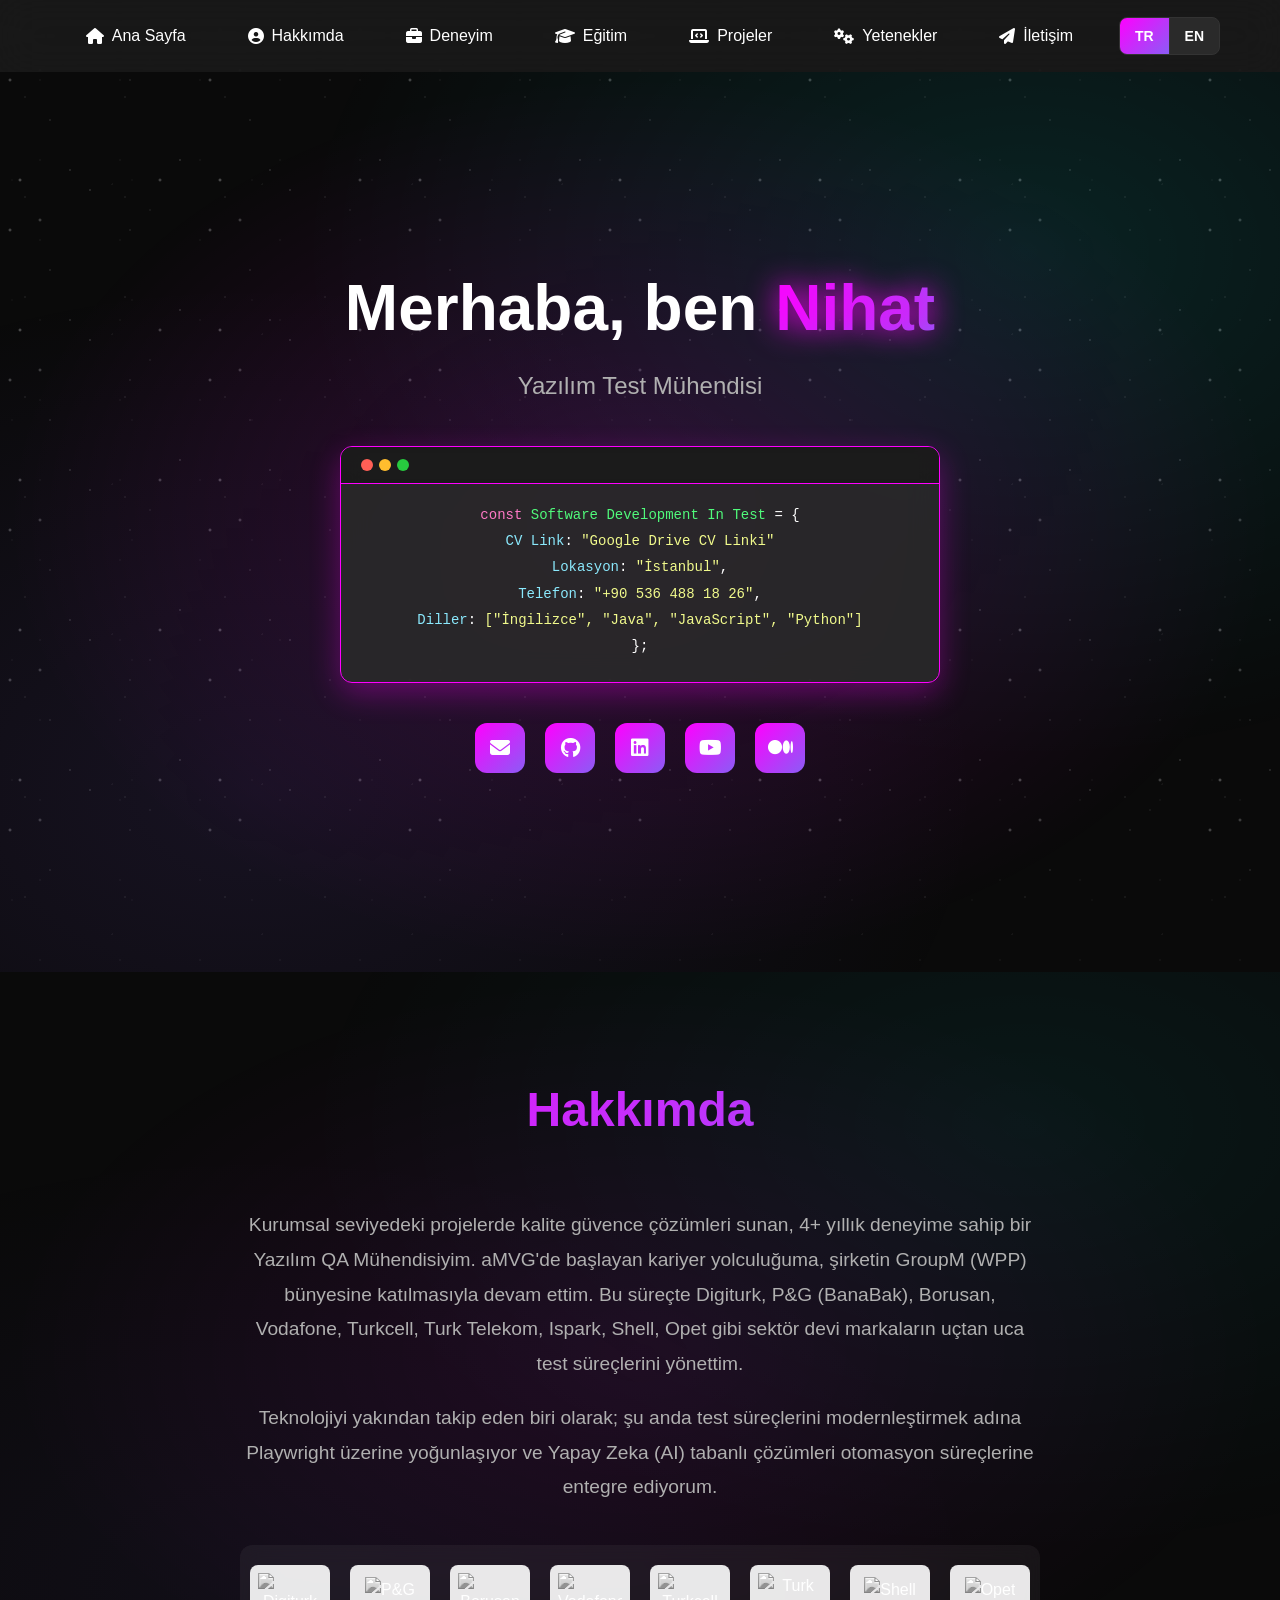
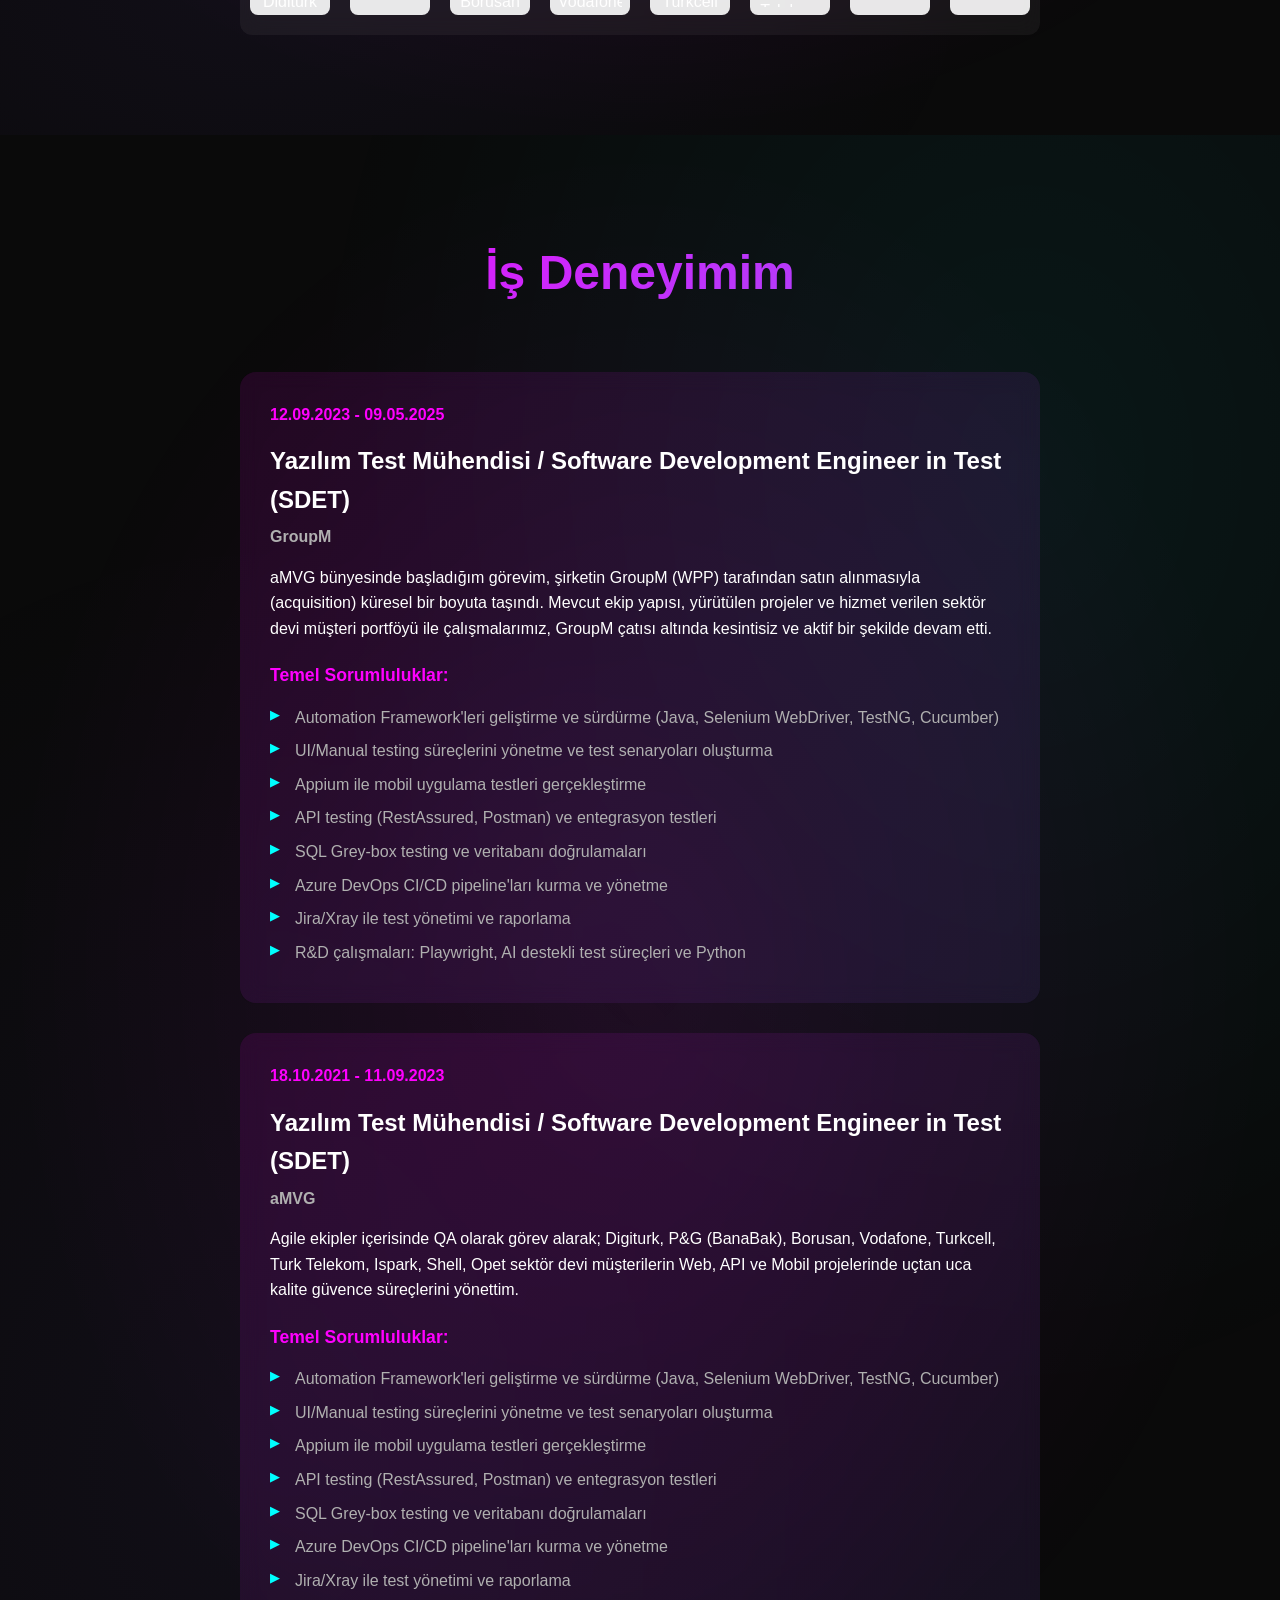
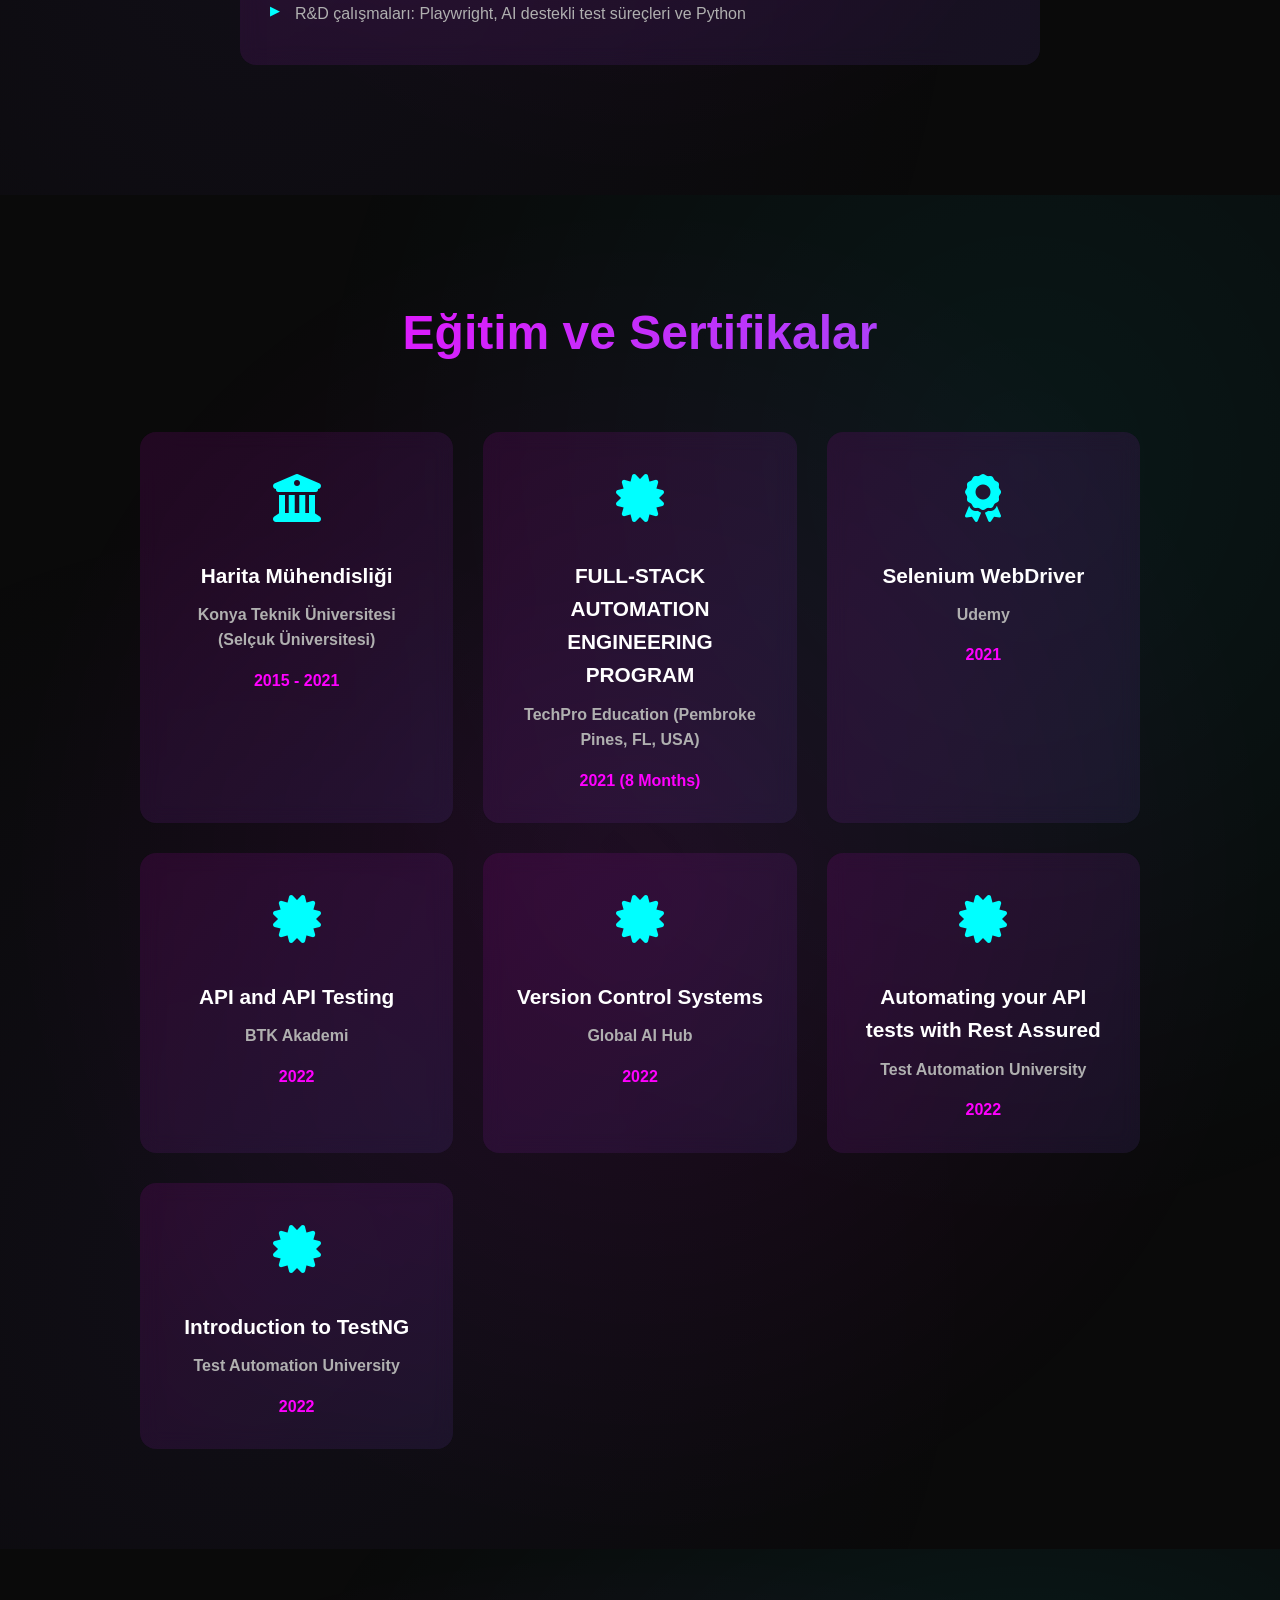
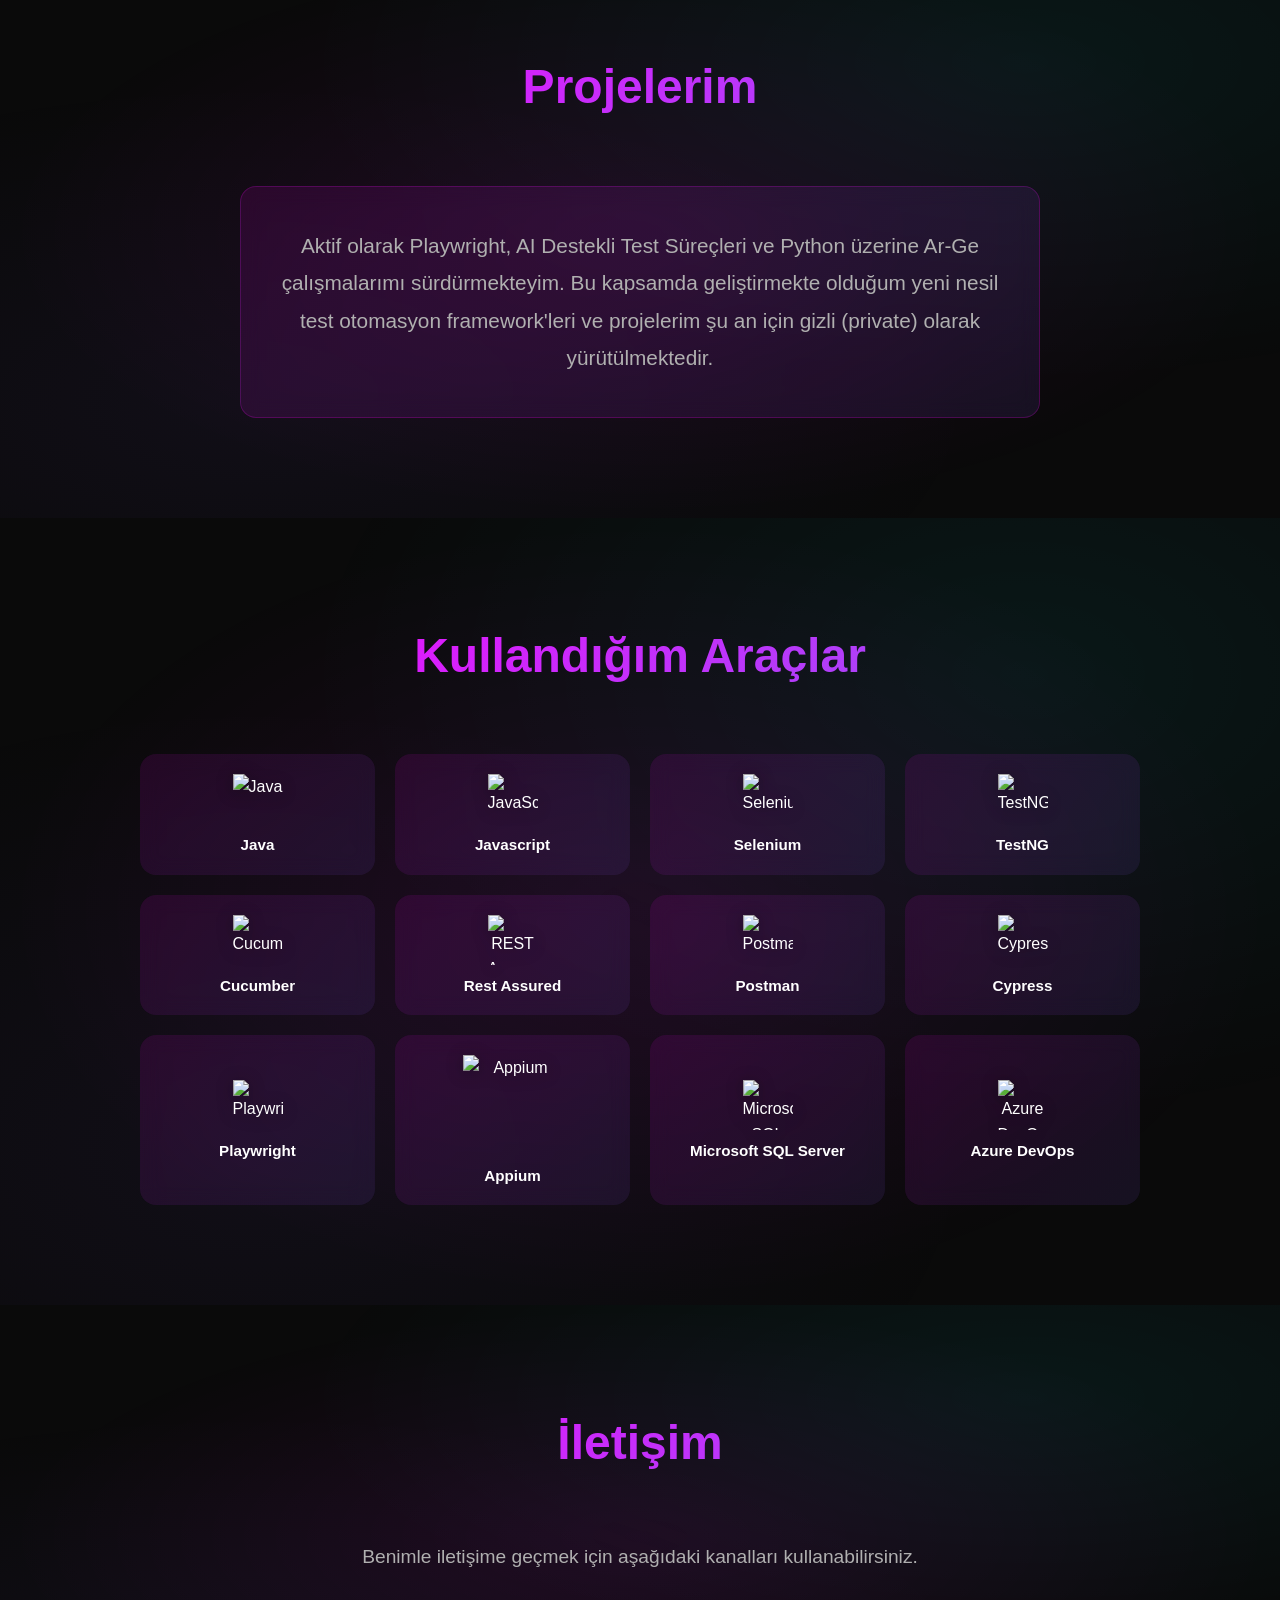
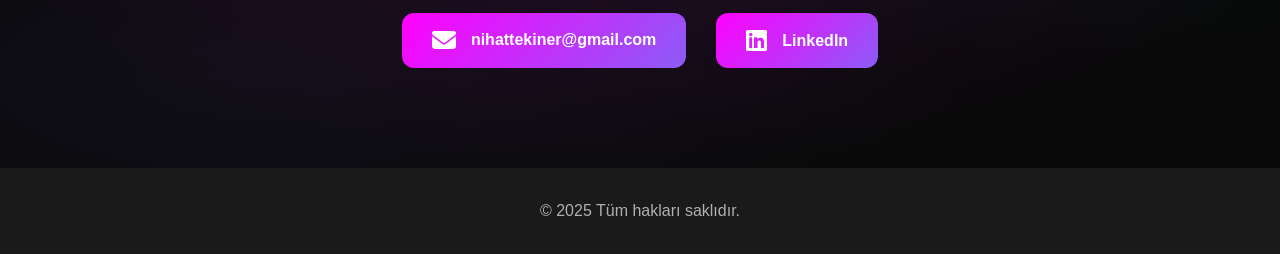
==== commit caeca6d9: "anasayfa düzenlemesi" ====
--- a/Kazim-Nihat-Tekiner-website-master/index.html
+++ b/Kazim-Nihat-Tekiner-website-master/index.html
@@ -87,16 +87,14 @@
                             <span></span>
                             <span></span>
                         </div>
-                        <span class="code-title">kazimnihattekiner.js</span>
+                        <span class="code-title"></span>
                     </div>
                     <div class="code-content">
                         <span class="code-line"><span class="code-keyword">const</span> <span class="code-variable" data-i18n-key="code.title">Software Development In Test</span> = {</span>
-                        <span class="code-line">  <span class="code-property">isim</span>: <span class="code-string">"Nihat"</span>,</span>
-                        <span class="code-line">  <span class="code-property">rol</span>: <span class="code-string">"Test Engineer"</span>,</span>
-                        <span class="code-line">  <span class="code-property">lokasyon</span>: <span class="code-string">"İstanbul"</span>,</span>
-                        <span class="code-line">  <span class="code-property">telefon</span>: <span class="code-string">"+90 536 488 18 26"</span>,</span>
-                        <span class="code-line">  <span class="code-property">diller</span>: <span class="code-string">"İngilizce", "Java", "JavaScript", "Python"</span>,</span>
-                        <span class="code-line">  <span class="code-property">cv</span>: <a href="https://drive.google.com/file/d/1NoxJq7XvnAhKhXDRxaIMOmB_5HFt6Dvi/view?usp=sharing" target="_blank" class="code-link" data-i18n-key="code.cv_link">"Google Drive CV Linki"</a></span>
+                        <span class="code-line">  <span class="code-property">CV Link</span>: <a href="https://drive.google.com/file/d/1NoxJq7XvnAhKhXDRxaIMOmB_5HFt6Dvi/view?usp=sharing" target="_blank" class="code-link" data-i18n-key="code.cv_link">"Google Drive CV Linki"</a></span>
+                        <span class="code-line">  <span class="code-property">Lokasyon</span>: <span class="code-string">"İstanbul"</span>,</span>
+                        <span class="code-line">  <span class="code-property">Telefon</span>: <span class="code-string">"+90 536 488 18 26"</span>,</span>
+                        <span class="code-line">  <span class="code-property">Diller</span>: <span class="code-string">["İngilizce", "Java", "JavaScript", "Python"]</span></span>
                         <span class="code-line">};</span>
                     </div>
                 </div>
